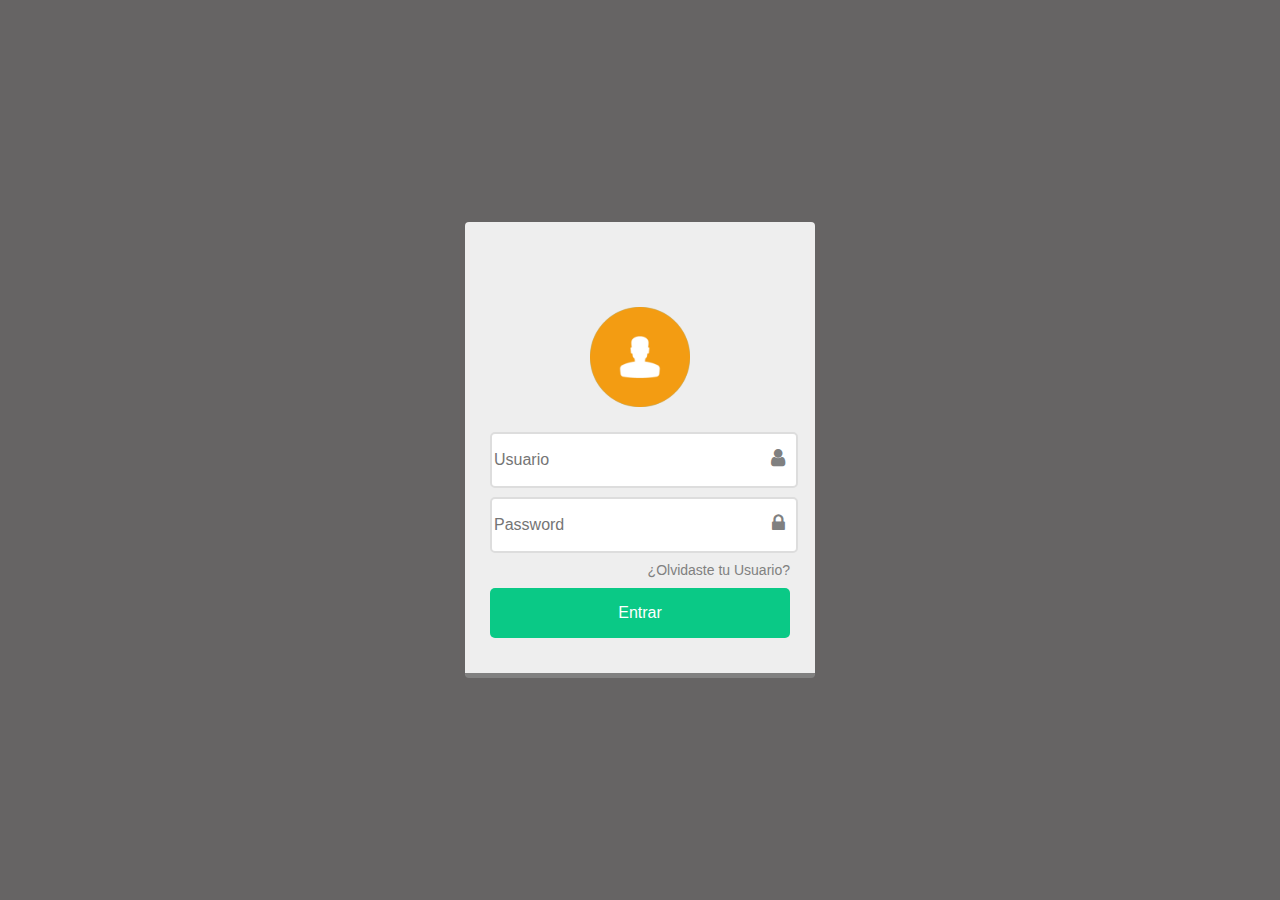
==== index.html @ 97af2c75 "Login Realizado" ====
<!DOCTYPE html>
<html>
<head>
<meta http-equiv="Content-Type" content="text/html; charset=UTF-8" />
<meta name="viewport" content="width=device-width,initial-scale=1.0"/>
<title>Proyecto</title>
<link rel="stylesheet" href="https://cdnjs.cloudflare.com/ajax/libs/font-awesome/4.7.0/css/font-awesome.min.css">
<link rel="stylesheet" href="style.css" type="text/css" />
<script type="text/javascript"></script>
</head>

<body>

<div class="login-form">
	<div class="login-face"><img src="Image/login.png"></div>
	<section class="form">
		<form method="POST" action="login.php">
			<div class="input uname">
				<input type="text" id="user" name="user" placeholder="Usuario" required/>
				<i class="fa fa-user"></i>
			</div>
			<div class="input pass">
				<input type="password" id="pass" name="pass" placeholder="Password" required/>
				<i class="fa fa-lock"></i>
			</div>
			<a href="#" style="float:right;color:gray;font-size:14px;text-decoration:none;
			font-family:san-serif,Arial;margin-bottom:10px;">¿Olvidaste tu Usuario?</a>
			<p class="error-msg">Usuario incorrecto</p>
			<div>
				<input type="submit" id="login" name="login" value="Entrar"  />
			</div>

		</form>
	</section>
</div>
<script src="https://ajax.googleapis.com/ajax/libs/jquery/3.1.1/jquery.min.js"></script>
	<script type="text/javascript">
		$(document).ready(function()
		{
		$("#login").click(function()
		{
			if($("#usuario").val() == "")
			{
				$(".input").addClass("error");
				$("#usuario").css({"border":"2px solid red"});
			}
			if($("#password").val() == "")
			{
				$(".pass").addClass("error");
				$("#input pass").css({"border":"2px solid red"});
			}
		})
	$(".input").click(function()
	{
		$(".input").removeClass("error");
		$("#usuario").css({"border":"2px solid #ddd"});
	})
})
</script>

</body>
</html>
---- style.css ----
body
{
	margin: 0;
	padding: 0;
	background: rgb(102, 100, 100);
}

.login-form
{
	width: 300px;
	height: auto;
	position: absolute;
	padding: 10px 25px;
	background: #eee;
	left: 50%;
	top: 50%;
	transform: translateX(-50%) translateY(-50%);
	border-bottom: 5px solid gray;
	border-radius: 4px;
}

.login-face
{
	width: 100px;
	height: 100px;
	position: relative;
	background: skyblue;
	border-radius: 100px;
	margin: 0 auto;
	margin-top:75px;
}

.login-face>img
{
	width: 100px;
	height: 100px;
	overflow: hidden;
}

.form
{
	width: 100%;
	position: relative;
	margin: 25px auto;
}

.input
{
	width: 100%;
	height: 50px;
	position: relative;
	margin: 15px auto;
}

input[type="text"],
input[type="password"]
{
	width: 100%;
	height: 50px;
	position: relative;
	outline: none;
	border:2px solid #ddd;
	border-radius: 5px;
	font-size: 16px;
	font-family: sans-serif,Arial;
	color: gray;
}

.fa
{
	position: absolute;
	right: 5px;
	top: 16px;
	font-size: 20px;
	color: gray;
}

input[type="text"]:focus,
input[type="password"]:focus
{
	border:2px solid #0AC986;
}

input[type="submit"]
{
	width: 100%;
	height: 50px;
	background: #0AC986;
	font-family: sans-serif,Arial;
	font-size: 16px;
	color: #fff;
	outline: none;
	border-radius: 5px;
	border: 0px;
	cursor: pointer;
}

.error-msg
{
	font-size: 16px;
	font-family: sans-serif,Arial;
	color: red;
	margin-top:50px;
	display: none;
}

.error
{
	position: relative;
	animation : shake 0.2s;
}

@keyframes shake
{
	0% , 100%
	{
		left: 0px;
	}
	20% , 80%
	{
		left: -15px;
	}
	40% , 60%
	{
		left:15px;
	}
}
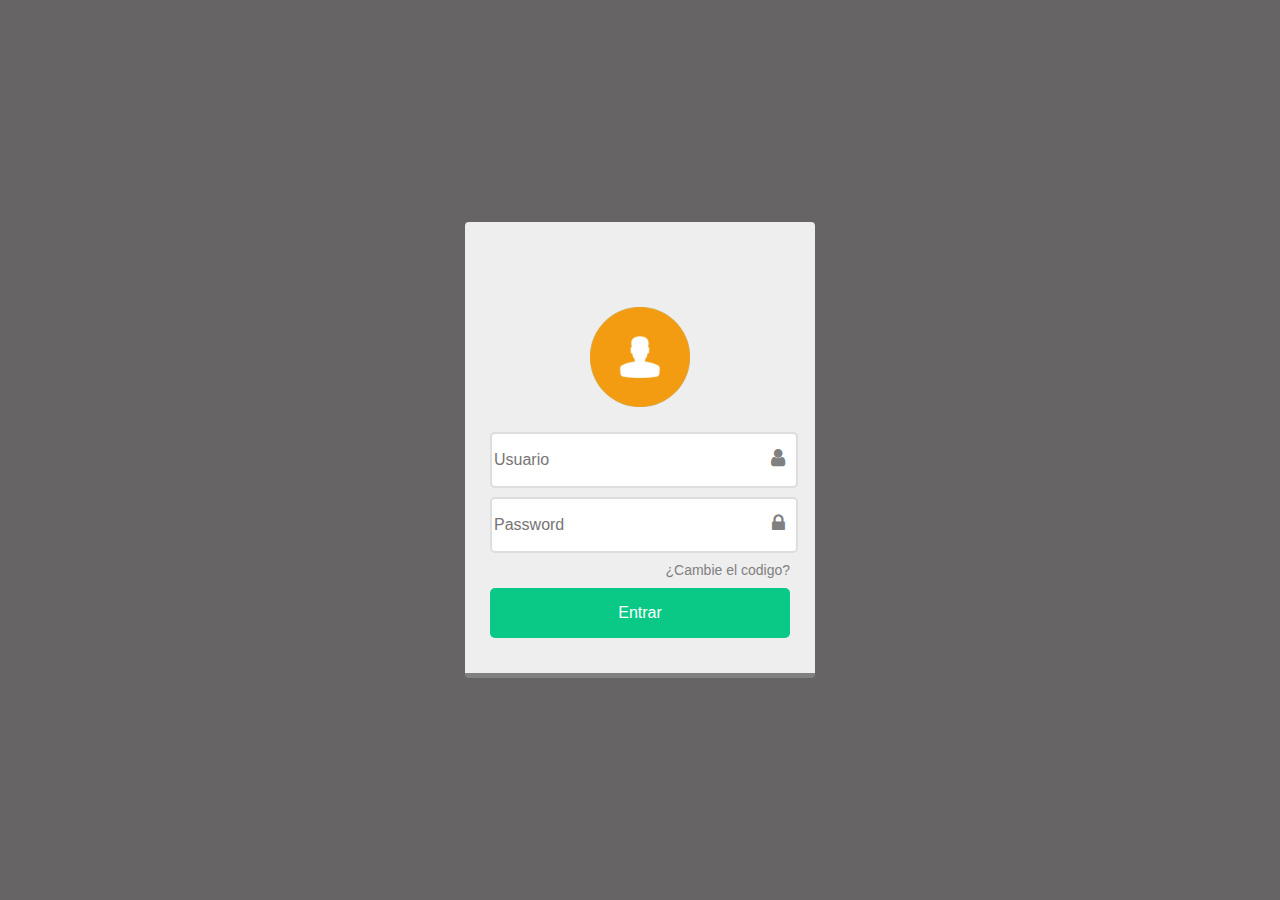
==== commit d4ddfeee: "cambie una linea para prueba" ====
--- a/index.html
+++ b/index.html
@@ -24,7 +24,7 @@
 				<i class="fa fa-lock"></i>
 			</div>
 			<a href="#" style="float:right;color:gray;font-size:14px;text-decoration:none;
-			font-family:san-serif,Arial;margin-bottom:10px;">¿Olvidaste tu Usuario?</a>
+			font-family:san-serif,Arial;margin-bottom:10px;">¿Cambie el codigo?</a>
 			<p class="error-msg">Usuario incorrecto</p>
 			<div>
 				<input type="submit" id="login" name="login" value="Entrar"  />
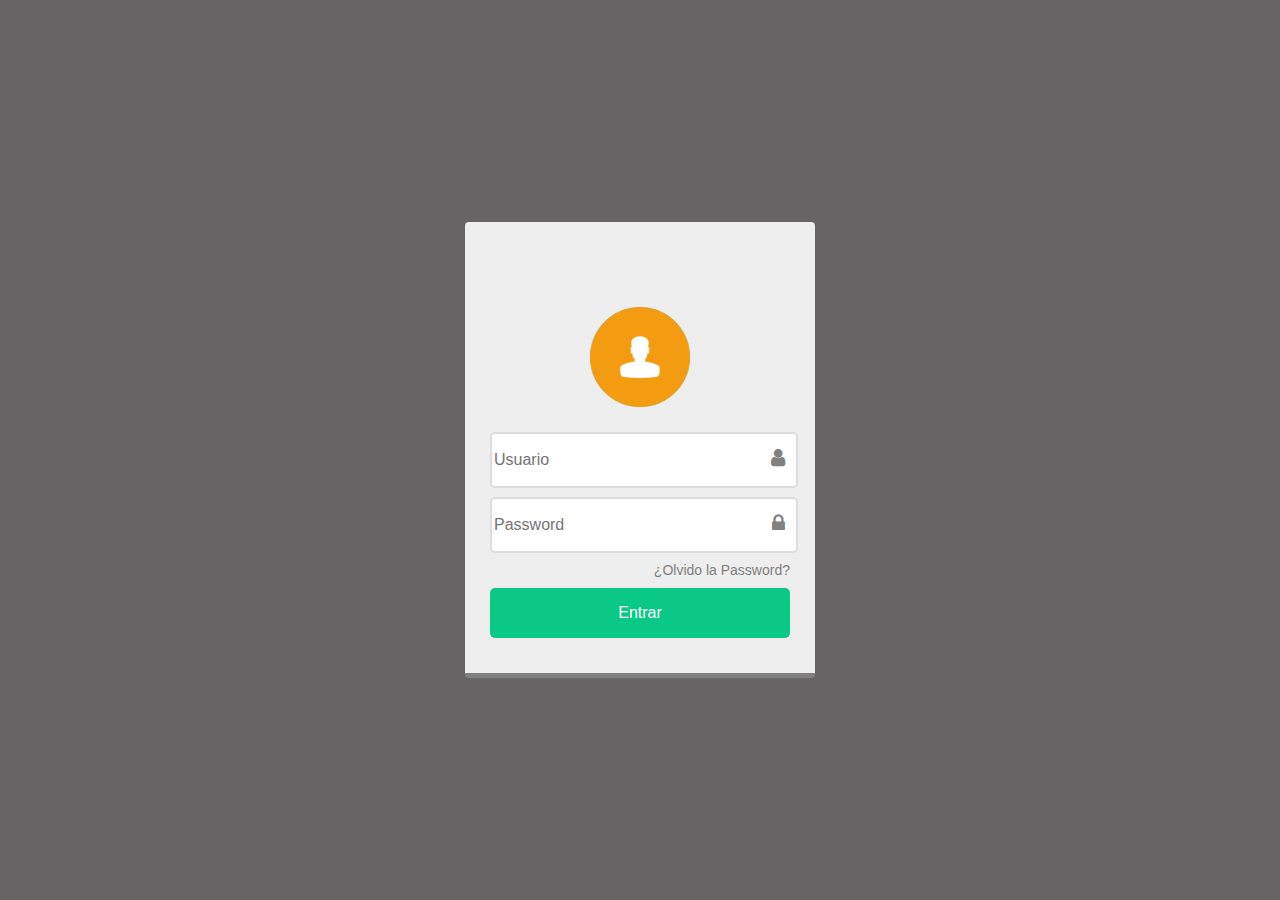
==== commit 4f1cc1b3: "se agrego pruebas de java" ====
--- a/index.html
+++ b/index.html
@@ -24,7 +24,7 @@
 				<i class="fa fa-lock"></i>
 			</div>
 			<a href="#" style="float:right;color:gray;font-size:14px;text-decoration:none;
-			font-family:san-serif,Arial;margin-bottom:10px;">¿Cambie el codigo?</a>
+			font-family:san-serif,Arial;margin-bottom:10px;">¿Olvido la Password?</a>
 			<p class="error-msg">Usuario incorrecto</p>
 			<div>
 				<input type="submit" id="login" name="login" value="Entrar"  />
